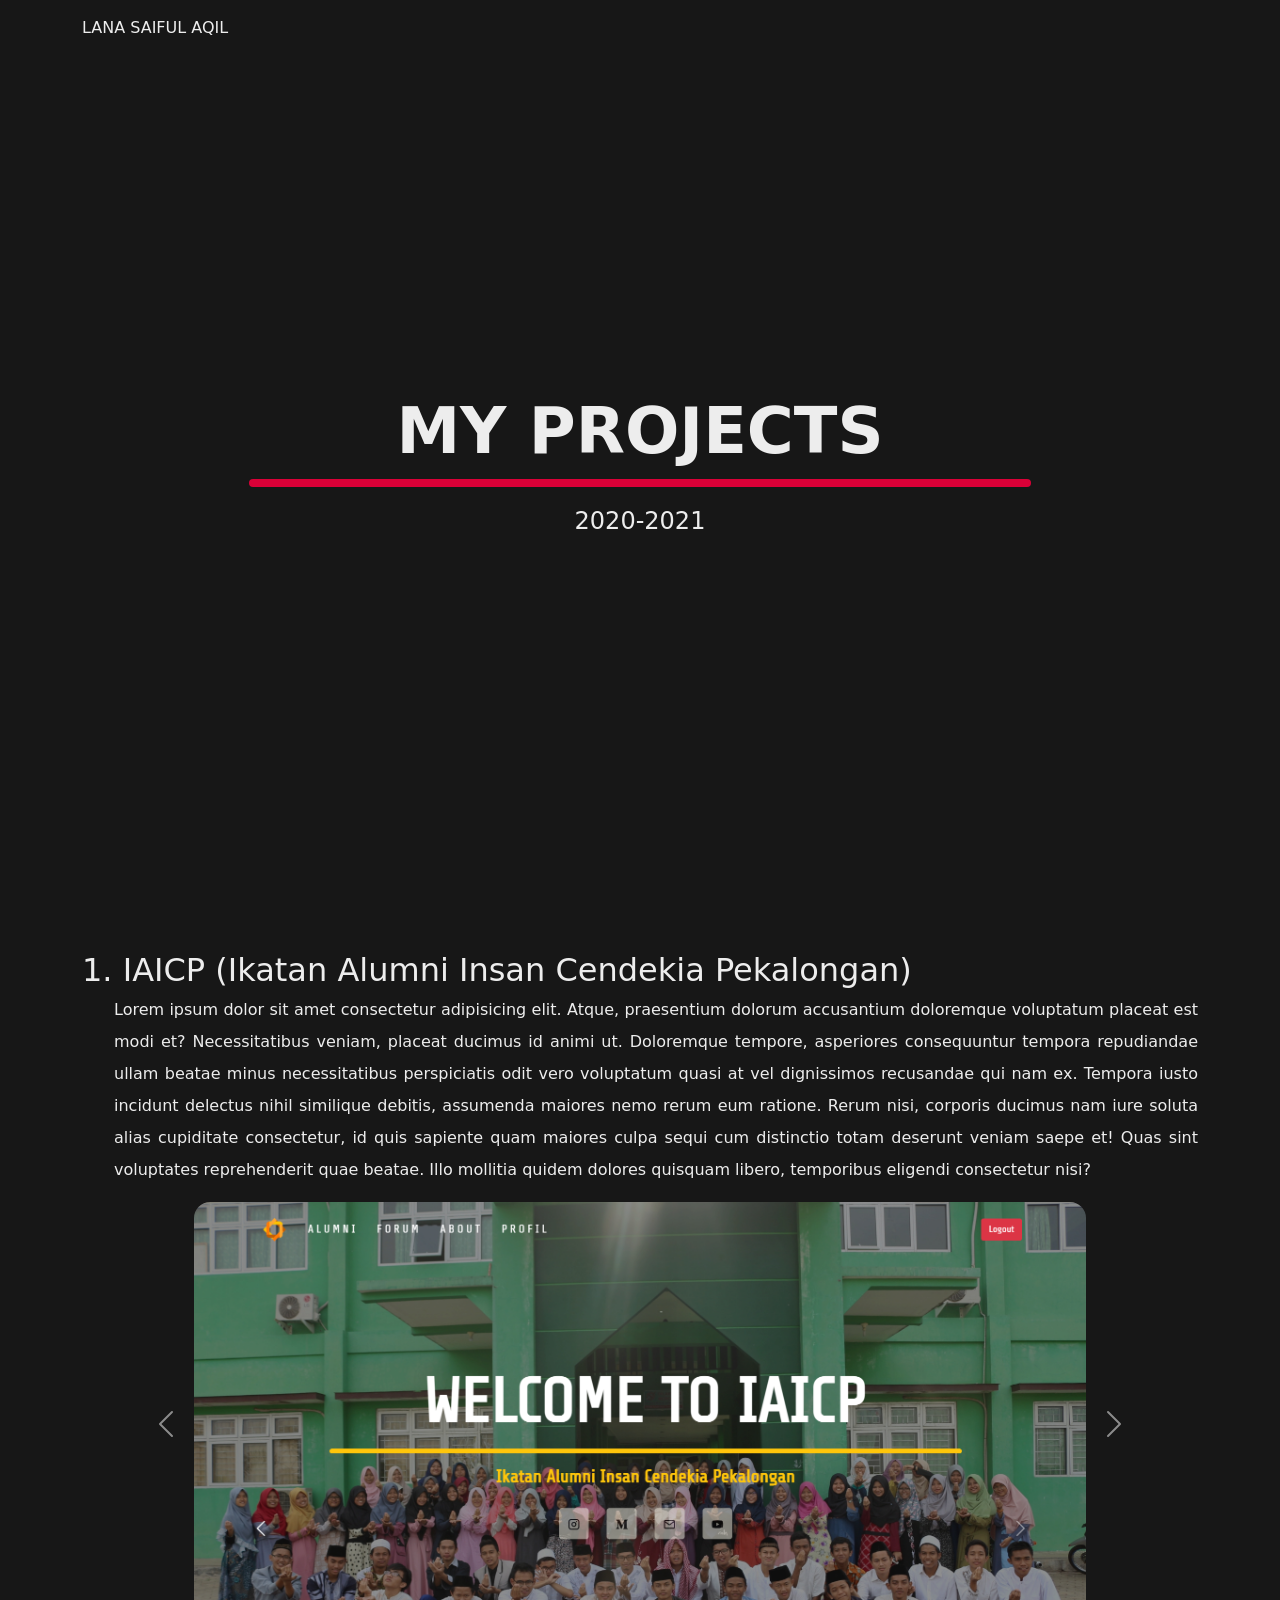
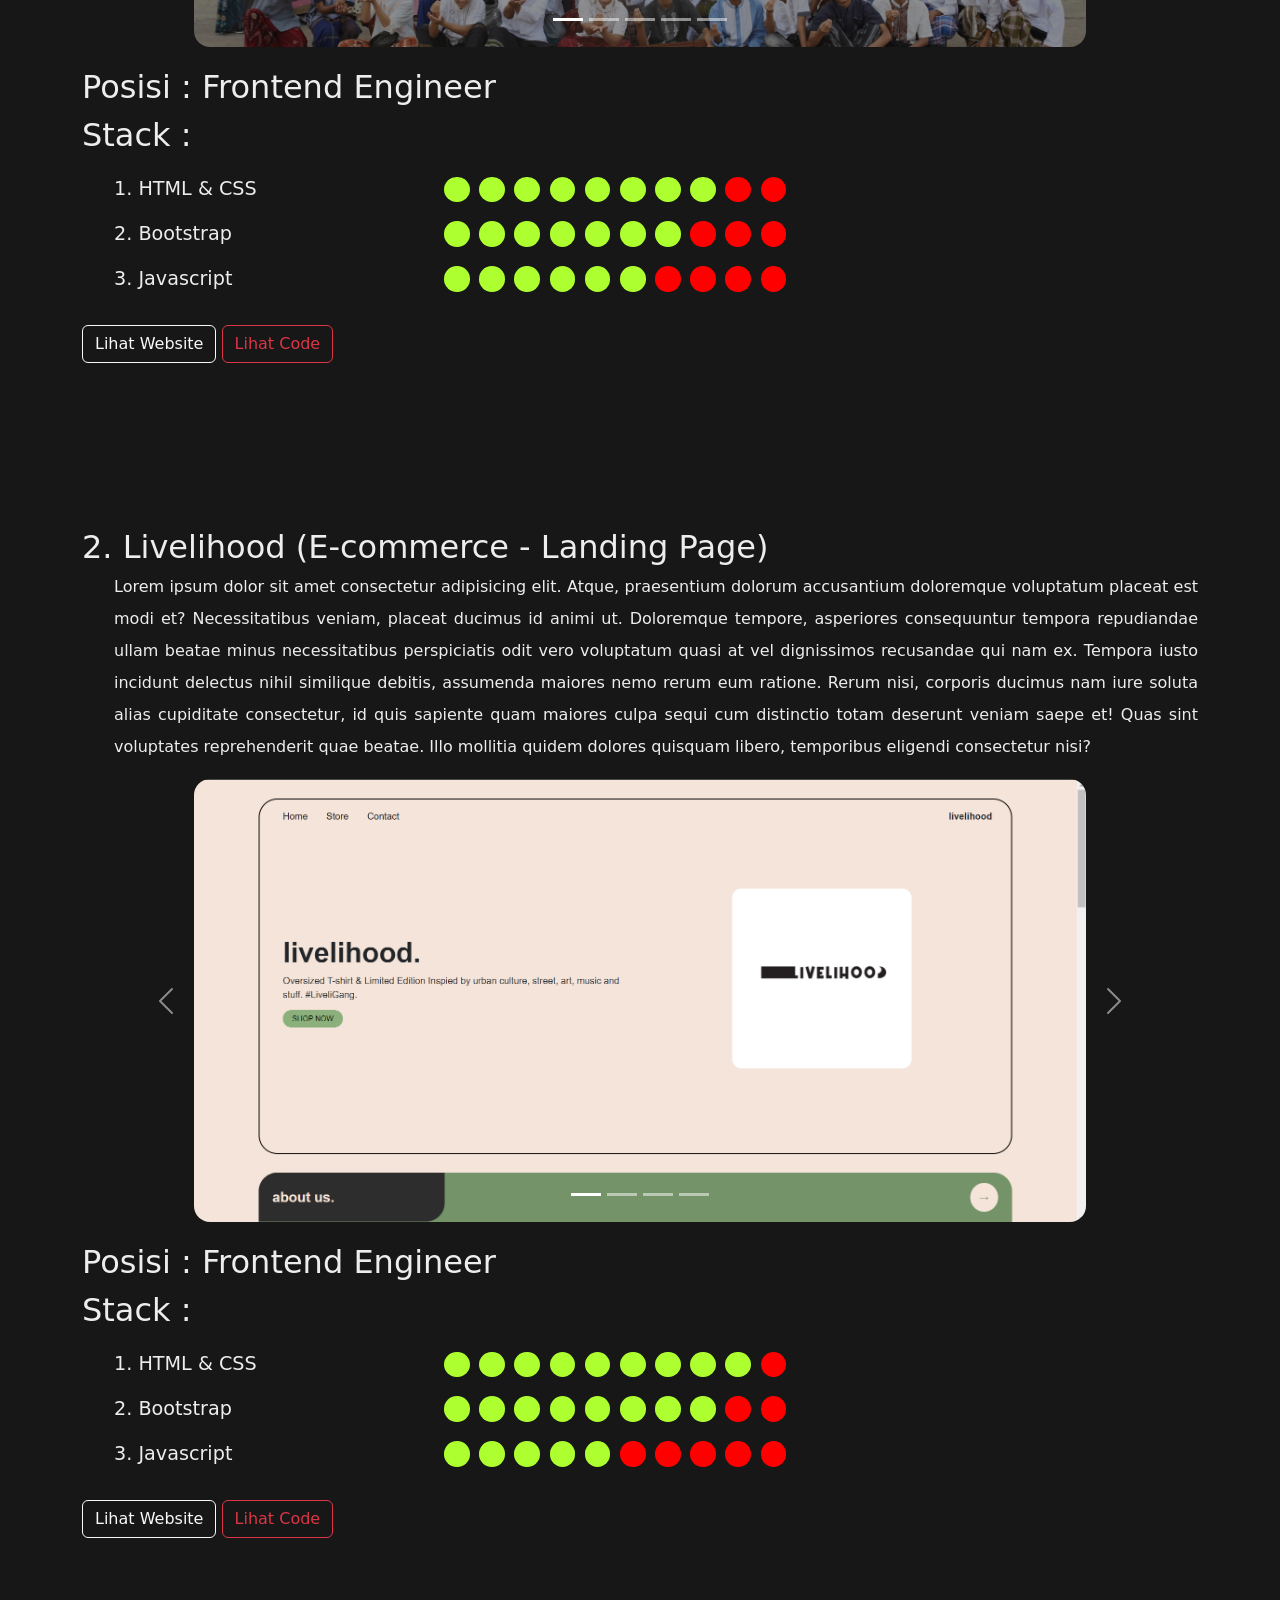
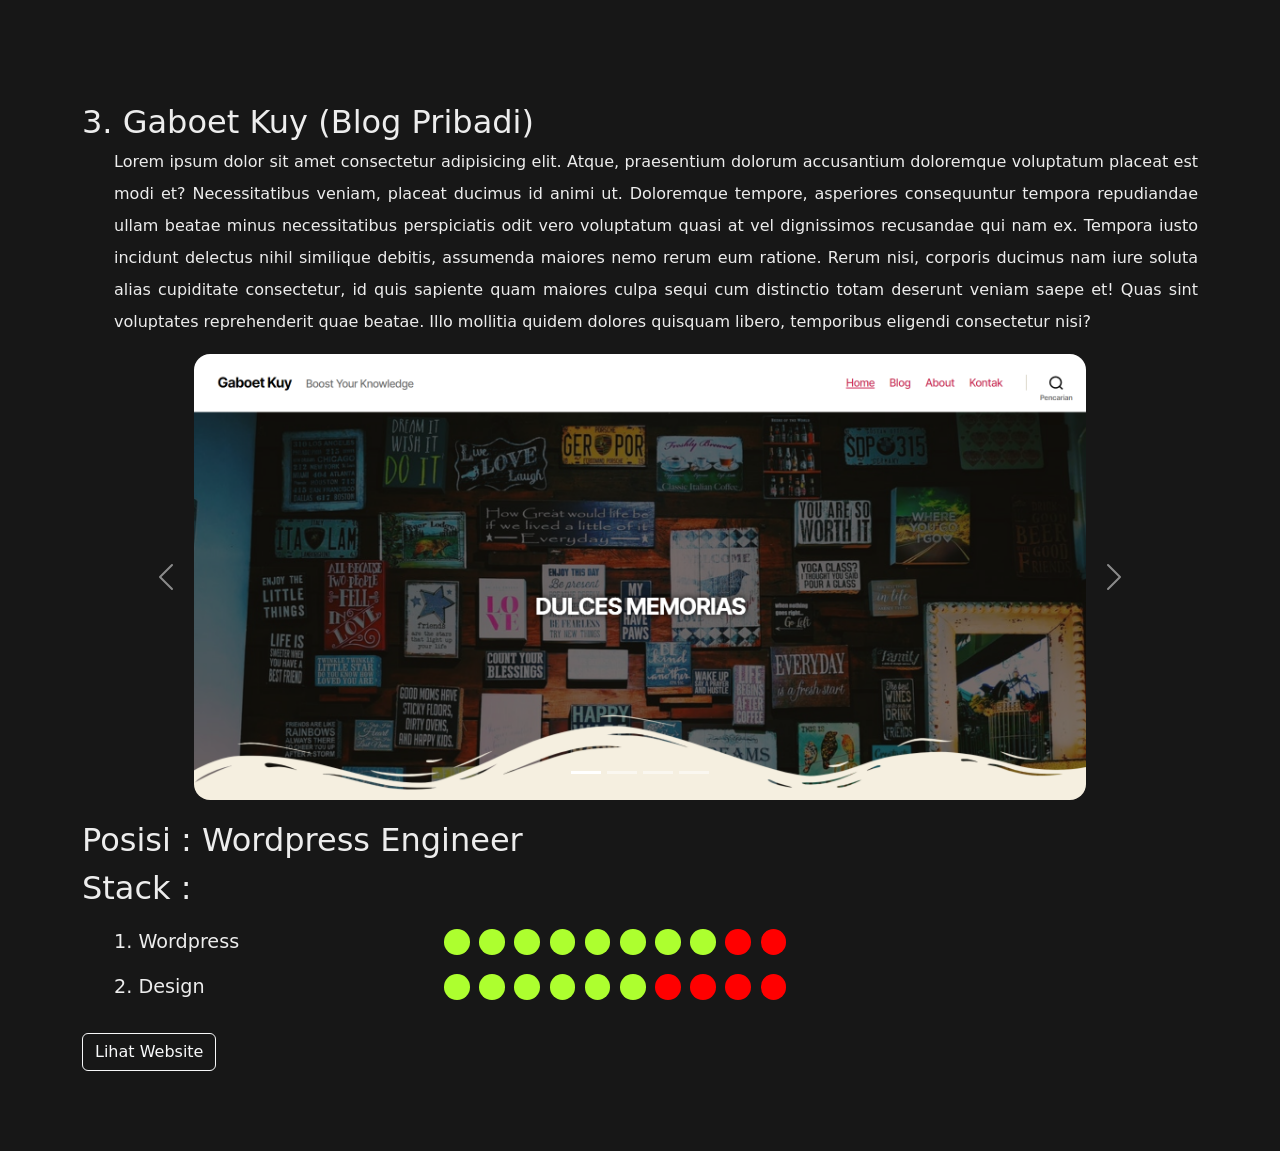
==== projects.html @ 725d843d "Add files via upload" ====
<!DOCTYPE html>
<html lang="en">

<head>
  <meta charset="UTF-8" />
  <meta http-equiv="X-UA-Compatible" content="IE=edge" />
  <meta name="viewport" content="width=device-width, initial-scale=1.0" />
  <title>Lana Saiful Aqil</title>

  <!-- CSS -->
  <link rel="stylesheet" href="css/projects.css" />
  <link href="https://cdn.jsdelivr.net/npm/bootstrap@5.1.0/dist/css/bootstrap.min.css" rel="stylesheet"
    integrity="sha384-KyZXEAg3QhqLMpG8r+8fhAXLRk2vvoC2f3B09zVXn8CA5QIVfZOJ3BCsw2P0p/We" crossorigin="anonymous" />
</head>

<body>
  <div class="header">
    <div class="container">
      <div class="judul"><a href="index.html">LANA SAIFUL AQIL</a></div>
    </div>
  </div>

  <div class="hero">
    <div class="container">
      <div class="judul">MY PROJECTS</div>
      <div class="horizontal-line"></div>
      <div class="deskripsi">2020-2021</div>
    </div>
  </div>

  <div class="p p1">
    <div class="container">
      <div class="judul">
        1. IAICP (Ikatan Alumni Insan Cendekia Pekalongan)
      </div>
      <div class="deskripsi">
        Lorem ipsum dolor sit amet consectetur adipisicing elit. Atque,
        praesentium dolorum accusantium doloremque voluptatum placeat est modi
        et? Necessitatibus veniam, placeat ducimus id animi ut. Doloremque
        tempore, asperiores consequuntur tempora repudiandae ullam beatae
        minus necessitatibus perspiciatis odit vero voluptatum quasi at vel
        dignissimos recusandae qui nam ex. Tempora iusto incidunt delectus
        nihil similique debitis, assumenda maiores nemo rerum eum ratione.
        Rerum nisi, corporis ducimus nam iure soluta alias cupiditate
        consectetur, id quis sapiente quam maiores culpa sequi cum distinctio
        totam deserunt veniam saepe et! Quas sint voluptates reprehenderit
        quae beatae. Illo mollitia quidem dolores quisquam libero, temporibus
        eligendi consectetur nisi?
      </div>
      <div class="gambar">
        <div id="carouselExampleCaptions" class="carousel slide" data-bs-ride="carousel">
          <div class="carousel-indicators">
            <button type="button" data-bs-target="#carouselExampleCaptions" data-bs-slide-to="0" class="active"
              aria-current="true" aria-label="Slide 1"></button>
            <button type="button" data-bs-target="#carouselExampleCaptions" data-bs-slide-to="1"
              aria-label="Slide 2"></button>
            <button type="button" data-bs-target="#carouselExampleCaptions" data-bs-slide-to="2"
              aria-label="Slide 3"></button>
            <button type="button" data-bs-target="#carouselExampleCaptions" data-bs-slide-to="3"
              aria-label="Slide 4"></button>
            <button type="button" data-bs-target="#carouselExampleCaptions" data-bs-slide-to="4"
              aria-label="Slide 5"></button>
          </div>
          <div class="carousel-inner">
            <div class="carousel-item active">
              <img src="img/project/1.png" class="d-block" alt="First Slide" />
              
            </div>
            <div class="carousel-item">
              <img src="img/project/1_2.png" class="d-block" alt="Second Slide" />
              
            </div>
            <div class="carousel-item">
              <img src="img/project/1_3.png" class="d-block" alt="Third Slide" />
            
            </div>
            <div class="carousel-item">
              <img src="img/project/1_4.png" class="d-block" alt="Fourth Slide" />
              
            </div>
            <div class="carousel-item">
              <img src="img/project/1_5.png" class="d-block" alt="Fifth Slide" />
              
            </div>
          </div>
          <button class="carousel-control-prev" type="button" data-bs-target="#carouselExampleCaptions"
            data-bs-slide="prev">
            <span class="carousel-control-prev-icon" aria-hidden="true"></span>
            <span class="visually-hidden">Previous</span>
          </button>
          <button class="carousel-control-next" type="button" data-bs-target="#carouselExampleCaptions"
            data-bs-slide="next">
            <span class="carousel-control-next-icon" aria-hidden="true"></span>
            <span class="visually-hidden">Next</span>
          </button>
        </div>
      </div>
      <div class="stack">
        <div class="posisi">Posisi : Frontend Engineer</div>
        <div class="judul-stack">Stack :</div>
        <div class="stack-items">
          <div class="stack-item">
            <div class="nama-item">1. HTML & CSS</div>
            <div class="stars">
              <div class="star"></div>
              <div class="star"></div>
              <div class="star"></div>
              <div class="star"></div>
              <div class="star"></div>
              <div class="star"></div>
              <div class="star"></div>
              <div class="star"></div>
              <div class="not-star"></div>
              <div class="not-star"></div>
            </div>
          </div>
          <div class="stack-item">
            <div class="nama-item">2. Bootstrap</div>
            <div class="stars">
              <div class="star"></div>
              <div class="star"></div>
              <div class="star"></div>
              <div class="star"></div>
              <div class="star"></div>
              <div class="star"></div>
              <div class="star"></div>
              <div class="not-star"></div>
              <div class="not-star"></div>
              <div class="not-star"></div>
            </div>
          </div>
          <div class="stack-item">
            <div class="nama-item">3. Javascript</div>
            <div class="stars">
              <div class="star"></div>
              <div class="star"></div>
              <div class="star"></div>
              <div class="star"></div>
              <div class="star"></div>
              <div class="star"></div>
              <div class="not-star"></div>
              <div class="not-star"></div>
              <div class="not-star"></div>
              <div class="not-star"></div>
            </div>
          </div>
        </div>
      </div>
      <div class="button">
        <a href="https://iaicp.xyz/guest-index.php"><span class="btn btn-outline-light">Lihat Website</span></a>
        <a href="https://github.com/lazaaq/IAICP"><span class="btn btn-outline-danger">Lihat Code</span></a>
      </div>
    </div>
  </div>

  <div class="p p1">
    <div class="container">
      <div class="judul">
        2. Livelihood (E-commerce - Landing Page)
      </div>
      <div class="deskripsi">
        Lorem ipsum dolor sit amet consectetur adipisicing elit. Atque,
        praesentium dolorum accusantium doloremque voluptatum placeat est modi
        et? Necessitatibus veniam, placeat ducimus id animi ut. Doloremque
        tempore, asperiores consequuntur tempora repudiandae ullam beatae
        minus necessitatibus perspiciatis odit vero voluptatum quasi at vel
        dignissimos recusandae qui nam ex. Tempora iusto incidunt delectus
        nihil similique debitis, assumenda maiores nemo rerum eum ratione.
        Rerum nisi, corporis ducimus nam iure soluta alias cupiditate
        consectetur, id quis sapiente quam maiores culpa sequi cum distinctio
        totam deserunt veniam saepe et! Quas sint voluptates reprehenderit
        quae beatae. Illo mollitia quidem dolores quisquam libero, temporibus
        eligendi consectetur nisi?
      </div>
      <div class="gambar">
        <div id="carouselExampleCaptions2" class="carousel slide" data-bs-ride="carousel">
          <div class="carousel-indicators">
            <button type="button" data-bs-target="#carouselExampleCaptions2" data-bs-slide-to="0" class="active"
              aria-current="true" aria-label="Slide 1"></button>
            <button type="button" data-bs-target="#carouselExampleCaptions2" data-bs-slide-to="1"
              aria-label="Slide 2"></button>
            <button type="button" data-bs-target="#carouselExampleCaptions2" data-bs-slide-to="2"
              aria-label="Slide 3"></button>
            <button type="button" data-bs-target="#carouselExampleCaptions2" data-bs-slide-to="3"
              aria-label="Slide 4"></button>
          </div>
          <div class="carousel-inner">
            <div class="carousel-item active">
              <img src="img/project/2.png" class="d-block" alt="First Slide" />
            </div>
            <div class="carousel-item">
              <img src="img/project/2_1.png" class="d-block" alt="Second Slide" />
            </div>
            <div class="carousel-item">
              <img src="img/project/2_2.png" class="d-block" alt="Third Slide" />
            </div>
            <div class="carousel-item">
              <img src="img/project/2_3.png" class="d-block" alt="Fourth Slide" />
            </div>
          </div>
          <button class="carousel-control-prev" type="button" data-bs-target="#carouselExampleCaptions2"
            data-bs-slide="prev">
            <span class="carousel-control-prev-icon" aria-hidden="true"></span>
            <span class="visually-hidden">Previous</span>
          </button>
          <button class="carousel-control-next" type="button" data-bs-target="#carouselExampleCaptions2"
            data-bs-slide="next">
            <span class="carousel-control-next-icon" aria-hidden="true"></span>
            <span class="visually-hidden">Next</span>
          </button>
        </div>
      </div>
      <div class="stack">
        <div class="posisi">Posisi : Frontend Engineer</div>
        <div class="judul-stack">Stack :</div>
        <div class="stack-items">
          <div class="stack-item">
            <div class="nama-item">1. HTML & CSS</div>
            <div class="stars">
              <div class="star"></div>
              <div class="star"></div>
              <div class="star"></div>
              <div class="star"></div>
              <div class="star"></div>
              <div class="star"></div>
              <div class="star"></div>
              <div class="star"></div>
              <div class="star"></div>
              <div class="not-star"></div>
            </div>
          </div>
          <div class="stack-item">
            <div class="nama-item">2. Bootstrap</div>
            <div class="stars">
              <div class="star"></div>
              <div class="star"></div>
              <div class="star"></div>
              <div class="star"></div>
              <div class="star"></div>
              <div class="star"></div>
              <div class="star"></div>
              <div class="star"></div>
              <div class="not-star"></div>
              <div class="not-star"></div>
            </div>
          </div>
          <div class="stack-item">
            <div class="nama-item">3. Javascript</div>
            <div class="stars">
              <div class="star"></div>
              <div class="star"></div>
              <div class="star"></div>
              <div class="star"></div>
              <div class="star"></div>
              <div class="not-star"></div>
              <div class="not-star"></div>
              <div class="not-star"></div>
              <div class="not-star"></div>
              <div class="not-star"></div>
            </div>
          </div>
        </div>
      </div>
      <div class="button">
        <a href="https://liveligang.github.io"><span class="btn btn-outline-light">Lihat Website</span></a>
        <a href="https://github.com/lazaaq/liveligang.github.io"><span class="btn btn-outline-danger">Lihat Code</span></a>
      </div>
    </div>
  </div>

  <div class="p p1">
    <div class="container">
      <div class="judul">
        3. Gaboet Kuy (Blog Pribadi)
      </div>
      <div class="deskripsi">
        Lorem ipsum dolor sit amet consectetur adipisicing elit. Atque,
        praesentium dolorum accusantium doloremque voluptatum placeat est modi
        et? Necessitatibus veniam, placeat ducimus id animi ut. Doloremque
        tempore, asperiores consequuntur tempora repudiandae ullam beatae
        minus necessitatibus perspiciatis odit vero voluptatum quasi at vel
        dignissimos recusandae qui nam ex. Tempora iusto incidunt delectus
        nihil similique debitis, assumenda maiores nemo rerum eum ratione.
        Rerum nisi, corporis ducimus nam iure soluta alias cupiditate
        consectetur, id quis sapiente quam maiores culpa sequi cum distinctio
        totam deserunt veniam saepe et! Quas sint voluptates reprehenderit
        quae beatae. Illo mollitia quidem dolores quisquam libero, temporibus
        eligendi consectetur nisi?
      </div>
      <div class="gambar">
        <div id="carouselExampleCaptions3" class="carousel slide" data-bs-ride="carousel">
          <div class="carousel-indicators">
            <button type="button" data-bs-target="#carouselExampleCaptions3" data-bs-slide-to="0" class="active"
              aria-current="true" aria-label="Slide 1"></button>
            <button type="button" data-bs-target="#carouselExampleCaptions3" data-bs-slide-to="1"
              aria-label="Slide 2"></button>
            <button type="button" data-bs-target="#carouselExampleCaptions3" data-bs-slide-to="2"
              aria-label="Slide 3"></button>
            <button type="button" data-bs-target="#carouselExampleCaptions3" data-bs-slide-to="3"
              aria-label="Slide 4"></button>
          </div>
          <div class="carousel-inner">
            <div class="carousel-item active">
              <img src="img/project/3.png" class="d-block" alt="First Slide" />
            </div>
            <div class="carousel-item">
              <img src="img/project/3_1.png" class="d-block" alt="Second Slide" />
            </div>
            <div class="carousel-item">
              <img src="img/project/3_2.png" class="d-block" alt="Third Slide" />
            </div>
            <div class="carousel-item">
              <img src="img/project/3_3.png" class="d-block" alt="Fourth Slide" />
            </div>
          </div>
          <button class="carousel-control-prev" type="button" data-bs-target="#carouselExampleCaptions3"
            data-bs-slide="prev">
            <span class="carousel-control-prev-icon" aria-hidden="true"></span>
            <span class="visually-hidden">Previous</span>
          </button>
          <button class="carousel-control-next" type="button" data-bs-target="#carouselExampleCaptions3"
            data-bs-slide="next">
            <span class="carousel-control-next-icon" aria-hidden="true"></span>
            <span class="visually-hidden">Next</span>
          </button>
        </div>
      </div>
      <div class="stack">
        <div class="posisi">Posisi : Wordpress Engineer</div>
        <div class="judul-stack">Stack :</div>
        <div class="stack-items">
          <div class="stack-item">
            <div class="nama-item">1. Wordpress</div>
            <div class="stars">
              <div class="star"></div>
              <div class="star"></div>
              <div class="star"></div>
              <div class="star"></div>
              <div class="star"></div>
              <div class="star"></div>
              <div class="star"></div>
              <div class="star"></div>
              <div class="not-star"></div>
              <div class="not-star"></div>
            </div>
          </div>
          <div class="stack-item">
            <div class="nama-item">2. Design</div>
            <div class="stars">
              <div class="star"></div>
              <div class="star"></div>
              <div class="star"></div>
              <div class="star"></div>
              <div class="star"></div>
              <div class="star"></div>
              <div class="not-star"></div>
              <div class="not-star"></div>
              <div class="not-star"></div>
              <div class="not-star"></div>
            </div>
          </div>
        </div>
      </div>
      <div class="button">
        <a href="https://gaboetkuy.xyz"><span class="btn btn-outline-light">Lihat Website</span></a>
      </div>
    </div>
  </div>

  <script src="https://cdn.jsdelivr.net/npm/bootstrap@5.1.0/dist/js/bootstrap.bundle.min.js" integrity="sha384-U1DAWAznBHeqEIlVSCgzq+c9gqGAJn5c/t99JyeKa9xxaYpSvHU5awsuZVVFIhvj" crossorigin="anonymous"></script>
</body>

</html>
---- css/projects.css ----
body {
    background-color: #242424;
    font-family: sans-serif;
}

.header {
    background-color: #171717;
    padding: 1rem 0;
}
.header .judul {
    font-weight: 500;
    font-size: 1rem;
}
.header .judul a {
    text-decoration: none;
    color: #EDEDED;
}

.hero {
    background-color: #171717;
    height: 90vh;
    display: flex;
    justify-content: center;
    align-items: center;
}
.hero .container {
    text-align: center;
}
.hero .judul {
    font-weight: 700;
    font-size: 4rem;
    color: #EDEDED;
}
.hero .horizontal-line {
    width: 70%;
    height: 0.5rem;
    border-radius: 0.25rem;
    background-color: #DA0037;
    margin: auto;
}
.hero .deskripsi {
    color: #EDEDED;
    font-weight: 300;
    font-size: 1.5rem;
    margin-top: 1rem;
}
.p {
    background-color: #171717;
    padding: 5rem 0;
    color: #EDEDED;
}
.p .judul {
    font-weight: 500;
    font-size: 2rem;
}
.p .deskripsi {
    margin-left: 2rem;
    line-height: 2rem;
    text-align: justify;
}
.p .gambar {
    margin-top: 1rem;
    text-align: center;
}
.p .gambar img {
    width: 80%;
    height: auto;
    border-radius: 1rem;
    margin: auto;
}
.p .carousel-caption {
    color: white;
    font-weight: 700;
}
.p .stack {
    margin-top: 1rem;
}
.p .stack .posisi {
    font-weight: 500;
    font-size: 2rem;
}
.p .stack .judul-stack {
    font-weight: 500;
    font-size: 2rem;
}
.p .stack-items {
    margin-left: 2rem;
    margin-top: 1rem;
}
.p .stack .stack-item {
    font-weight: 400;
    font-size: 1.2rem;
    display: flex;
    align-items: center;
    margin: 1rem 0;
}
.p .stack .stack-item .nama-item {
    width: 30%;
}
.p .stars {
    display: flex;
    align-items: center;
}
.p .star {
    background-color: greenyellow;
    padding: 0.8rem;
    border-radius: 50%;
    width: fit-content;
    margin: 0 0.3rem;
}
.p .not-star {
    background-color: red;
    padding: 0.8rem;
    border-radius: 50%;
    width: fit-content;
    margin: 0 0.3rem;
}
.p .button {
    margin-top: 2rem;
}
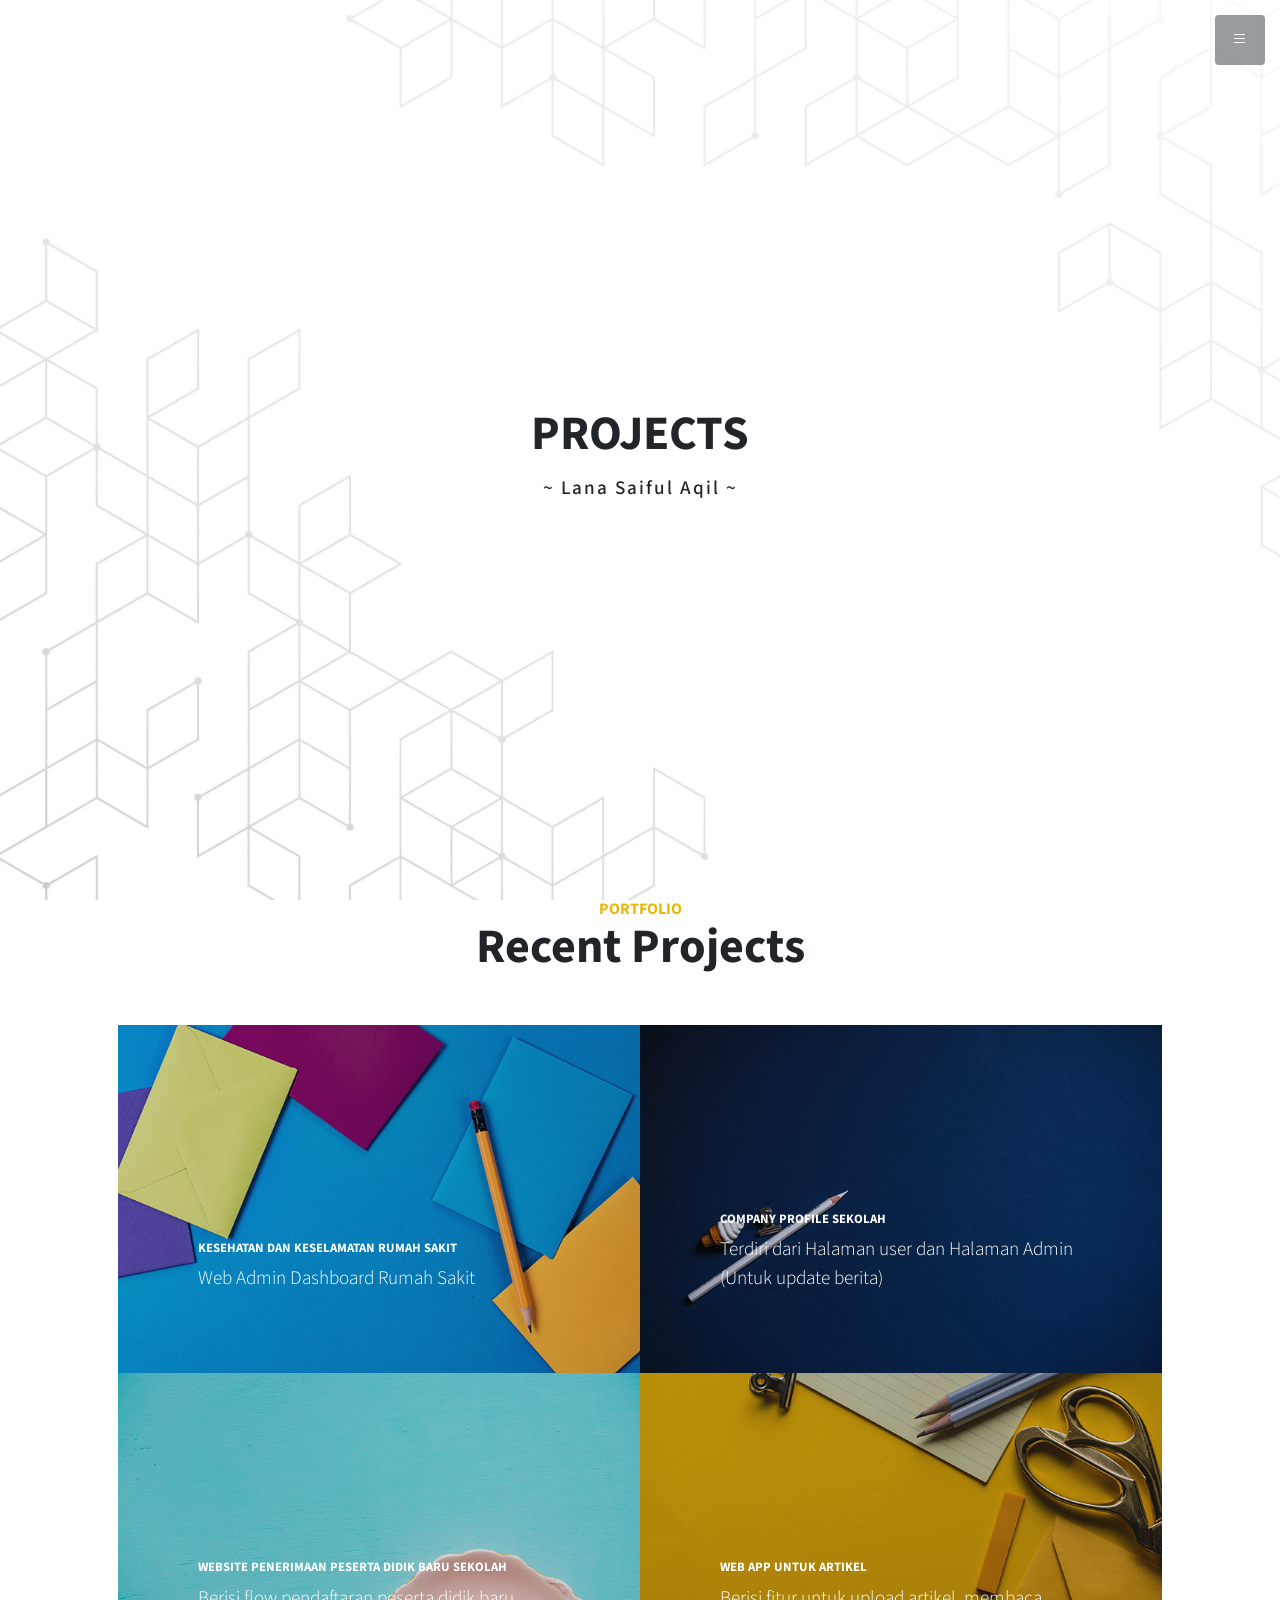
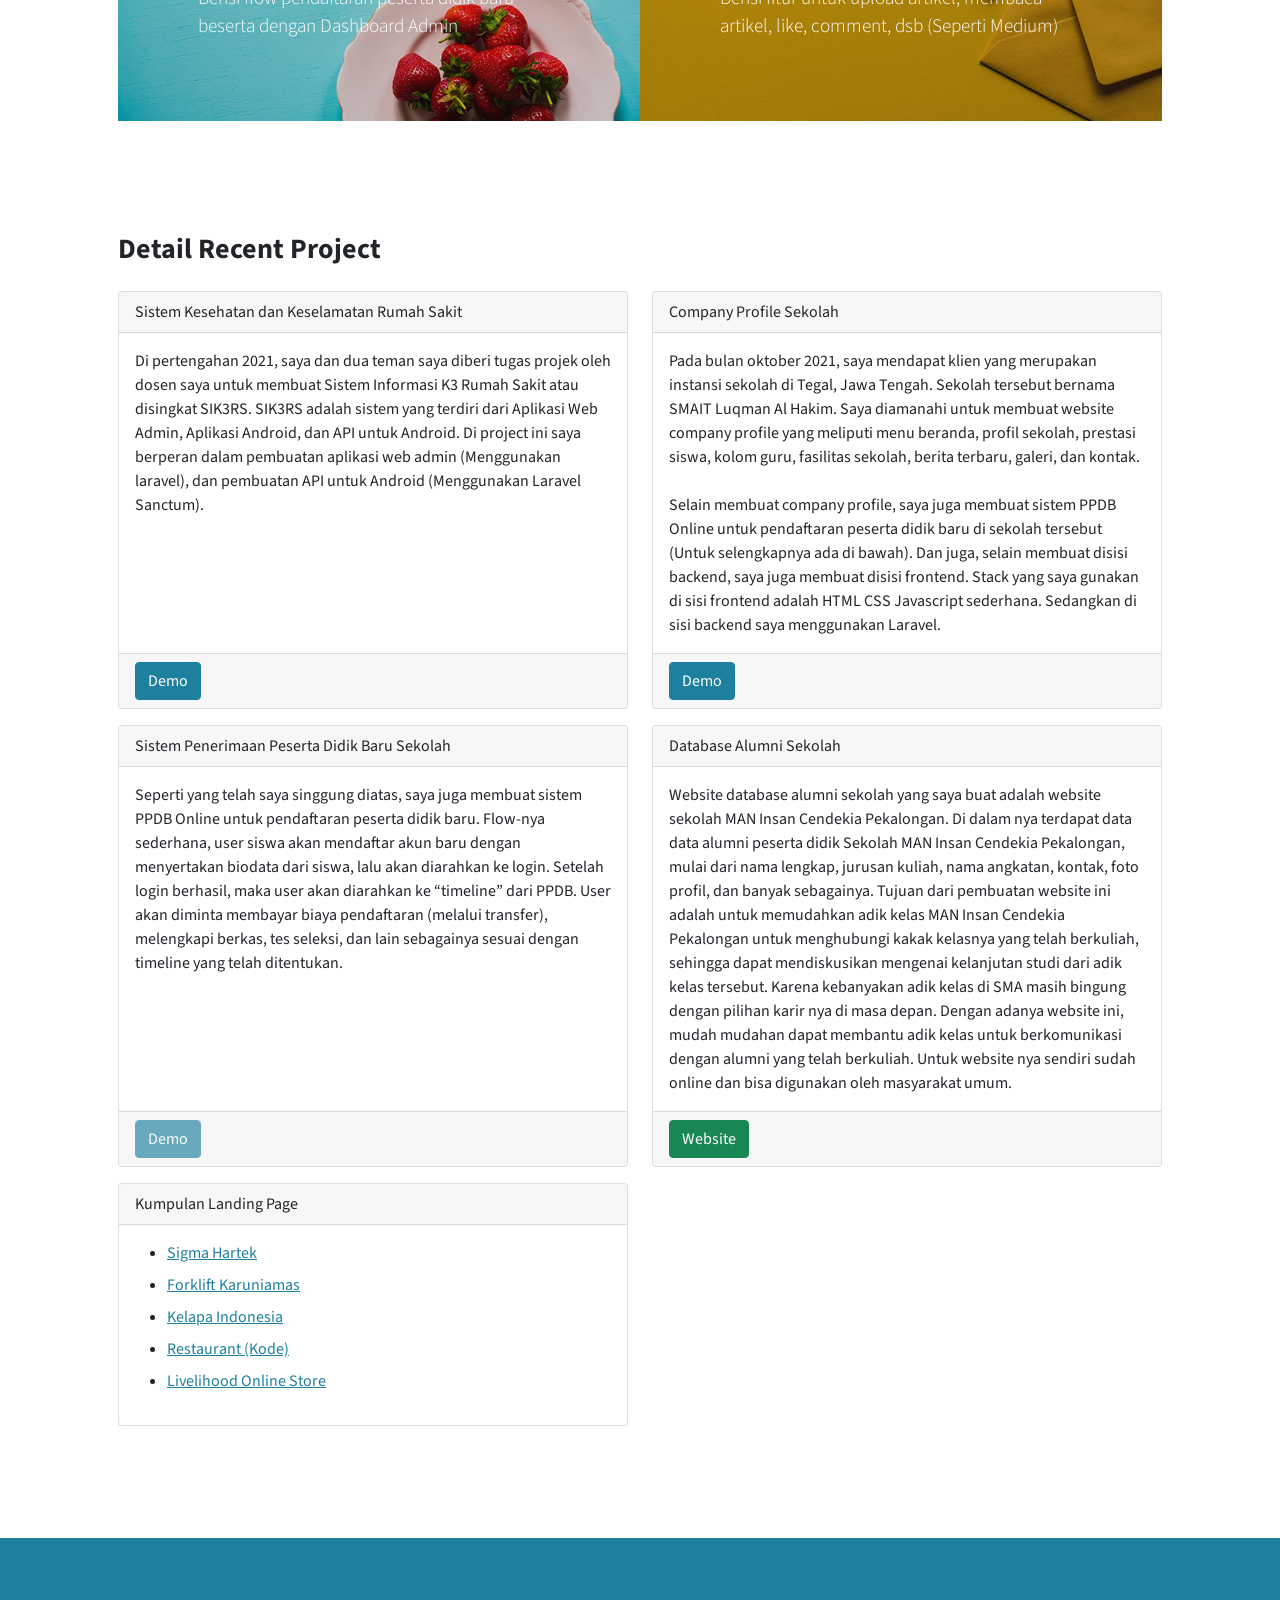
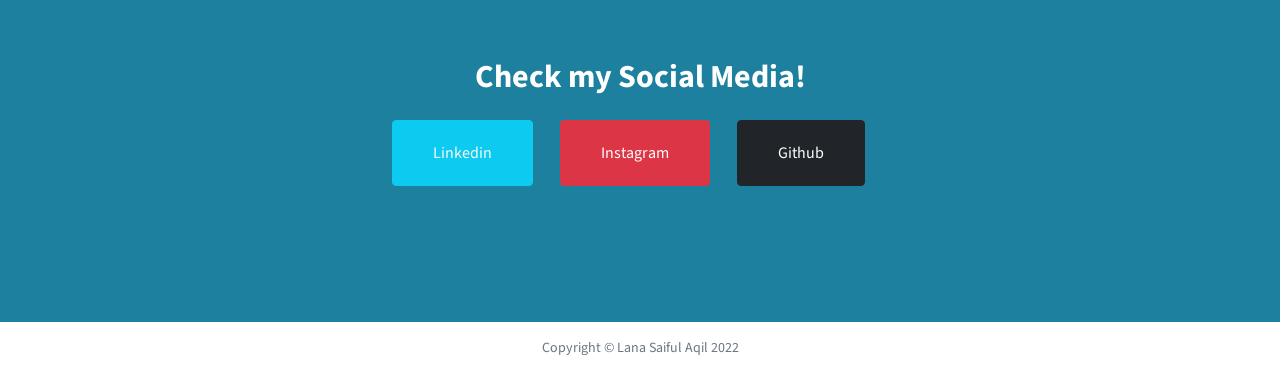
==== commit 751c8cd9: "First Commit" ====
--- a/projects.html
+++ b/projects.html
@@ -1,373 +1,214 @@
-<!DOCTYPE html>
-<html lang="en">
-
-<head>
-  <meta charset="UTF-8" />
-  <meta http-equiv="X-UA-Compatible" content="IE=edge" />
-  <meta name="viewport" content="width=device-width, initial-scale=1.0" />
-  <title>Lana Saiful Aqil</title>
-
-  <!-- CSS -->
-  <link rel="stylesheet" href="css/projects.css" />
-  <link href="https://cdn.jsdelivr.net/npm/bootstrap@5.1.0/dist/css/bootstrap.min.css" rel="stylesheet"
-    integrity="sha384-KyZXEAg3QhqLMpG8r+8fhAXLRk2vvoC2f3B09zVXn8CA5QIVfZOJ3BCsw2P0p/We" crossorigin="anonymous" />
-</head>
-
-<body>
-  <div class="header">
-    <div class="container">
-      <div class="judul"><a href="index.html">LANA SAIFUL AQIL</a></div>
-    </div>
-  </div>
-
-  <div class="hero">
-    <div class="container">
-      <div class="judul">MY PROJECTS</div>
-      <div class="horizontal-line"></div>
-      <div class="deskripsi">2020-2021</div>
-    </div>
-  </div>
-
-  <div class="p p1">
-    <div class="container">
-      <div class="judul">
-        1. IAICP (Ikatan Alumni Insan Cendekia Pekalongan)
-      </div>
-      <div class="deskripsi">
-        Lorem ipsum dolor sit amet consectetur adipisicing elit. Atque,
-        praesentium dolorum accusantium doloremque voluptatum placeat est modi
-        et? Necessitatibus veniam, placeat ducimus id animi ut. Doloremque
-        tempore, asperiores consequuntur tempora repudiandae ullam beatae
-        minus necessitatibus perspiciatis odit vero voluptatum quasi at vel
-        dignissimos recusandae qui nam ex. Tempora iusto incidunt delectus
-        nihil similique debitis, assumenda maiores nemo rerum eum ratione.
-        Rerum nisi, corporis ducimus nam iure soluta alias cupiditate
-        consectetur, id quis sapiente quam maiores culpa sequi cum distinctio
-        totam deserunt veniam saepe et! Quas sint voluptates reprehenderit
-        quae beatae. Illo mollitia quidem dolores quisquam libero, temporibus
-        eligendi consectetur nisi?
-      </div>
-      <div class="gambar">
-        <div id="carouselExampleCaptions" class="carousel slide" data-bs-ride="carousel">
-          <div class="carousel-indicators">
-            <button type="button" data-bs-target="#carouselExampleCaptions" data-bs-slide-to="0" class="active"
-              aria-current="true" aria-label="Slide 1"></button>
-            <button type="button" data-bs-target="#carouselExampleCaptions" data-bs-slide-to="1"
-              aria-label="Slide 2"></button>
-            <button type="button" data-bs-target="#carouselExampleCaptions" data-bs-slide-to="2"
-              aria-label="Slide 3"></button>
-            <button type="button" data-bs-target="#carouselExampleCaptions" data-bs-slide-to="3"
-              aria-label="Slide 4"></button>
-            <button type="button" data-bs-target="#carouselExampleCaptions" data-bs-slide-to="4"
-              aria-label="Slide 5"></button>
-          </div>
-          <div class="carousel-inner">
-            <div class="carousel-item active">
-              <img src="img/project/1.png" class="d-block" alt="First Slide" />
-              
-            </div>
-            <div class="carousel-item">
-              <img src="img/project/1_2.png" class="d-block" alt="Second Slide" />
-              
-            </div>
-            <div class="carousel-item">
-              <img src="img/project/1_3.png" class="d-block" alt="Third Slide" />
-            
-            </div>
-            <div class="carousel-item">
-              <img src="img/project/1_4.png" class="d-block" alt="Fourth Slide" />
-              
-            </div>
-            <div class="carousel-item">
-              <img src="img/project/1_5.png" class="d-block" alt="Fifth Slide" />
-              
-            </div>
-          </div>
-          <button class="carousel-control-prev" type="button" data-bs-target="#carouselExampleCaptions"
-            data-bs-slide="prev">
-            <span class="carousel-control-prev-icon" aria-hidden="true"></span>
-            <span class="visually-hidden">Previous</span>
-          </button>
-          <button class="carousel-control-next" type="button" data-bs-target="#carouselExampleCaptions"
-            data-bs-slide="next">
-            <span class="carousel-control-next-icon" aria-hidden="true"></span>
-            <span class="visually-hidden">Next</span>
-          </button>
-        </div>
-      </div>
-      <div class="stack">
-        <div class="posisi">Posisi : Frontend Engineer</div>
-        <div class="judul-stack">Stack :</div>
-        <div class="stack-items">
-          <div class="stack-item">
-            <div class="nama-item">1. HTML & CSS</div>
-            <div class="stars">
-              <div class="star"></div>
-              <div class="star"></div>
-              <div class="star"></div>
-              <div class="star"></div>
-              <div class="star"></div>
-              <div class="star"></div>
-              <div class="star"></div>
-              <div class="star"></div>
-              <div class="not-star"></div>
-              <div class="not-star"></div>
-            </div>
-          </div>
-          <div class="stack-item">
-            <div class="nama-item">2. Bootstrap</div>
-            <div class="stars">
-              <div class="star"></div>
-              <div class="star"></div>
-              <div class="star"></div>
-              <div class="star"></div>
-              <div class="star"></div>
-              <div class="star"></div>
-              <div class="star"></div>
-              <div class="not-star"></div>
-              <div class="not-star"></div>
-              <div class="not-star"></div>
-            </div>
-          </div>
-          <div class="stack-item">
-            <div class="nama-item">3. Javascript</div>
-            <div class="stars">
-              <div class="star"></div>
-              <div class="star"></div>
-              <div class="star"></div>
-              <div class="star"></div>
-              <div class="star"></div>
-              <div class="star"></div>
-              <div class="not-star"></div>
-              <div class="not-star"></div>
-              <div class="not-star"></div>
-              <div class="not-star"></div>
-            </div>
-          </div>
-        </div>
-      </div>
-      <div class="button">
-        <a href="https://iaicp.xyz/guest-index.php"><span class="btn btn-outline-light">Lihat Website</span></a>
-        <a href="https://github.com/lazaaq/IAICP"><span class="btn btn-outline-danger">Lihat Code</span></a>
-      </div>
-    </div>
-  </div>
-
-  <div class="p p1">
-    <div class="container">
-      <div class="judul">
-        2. Livelihood (E-commerce - Landing Page)
-      </div>
-      <div class="deskripsi">
-        Lorem ipsum dolor sit amet consectetur adipisicing elit. Atque,
-        praesentium dolorum accusantium doloremque voluptatum placeat est modi
-        et? Necessitatibus veniam, placeat ducimus id animi ut. Doloremque
-        tempore, asperiores consequuntur tempora repudiandae ullam beatae
-        minus necessitatibus perspiciatis odit vero voluptatum quasi at vel
-        dignissimos recusandae qui nam ex. Tempora iusto incidunt delectus
-        nihil similique debitis, assumenda maiores nemo rerum eum ratione.
-        Rerum nisi, corporis ducimus nam iure soluta alias cupiditate
-        consectetur, id quis sapiente quam maiores culpa sequi cum distinctio
-        totam deserunt veniam saepe et! Quas sint voluptates reprehenderit
-        quae beatae. Illo mollitia quidem dolores quisquam libero, temporibus
-        eligendi consectetur nisi?
-      </div>
-      <div class="gambar">
-        <div id="carouselExampleCaptions2" class="carousel slide" data-bs-ride="carousel">
-          <div class="carousel-indicators">
-            <button type="button" data-bs-target="#carouselExampleCaptions2" data-bs-slide-to="0" class="active"
-              aria-current="true" aria-label="Slide 1"></button>
-            <button type="button" data-bs-target="#carouselExampleCaptions2" data-bs-slide-to="1"
-              aria-label="Slide 2"></button>
-            <button type="button" data-bs-target="#carouselExampleCaptions2" data-bs-slide-to="2"
-              aria-label="Slide 3"></button>
-            <button type="button" data-bs-target="#carouselExampleCaptions2" data-bs-slide-to="3"
-              aria-label="Slide 4"></button>
-          </div>
-          <div class="carousel-inner">
-            <div class="carousel-item active">
-              <img src="img/project/2.png" class="d-block" alt="First Slide" />
-            </div>
-            <div class="carousel-item">
-              <img src="img/project/2_1.png" class="d-block" alt="Second Slide" />
-            </div>
-            <div class="carousel-item">
-              <img src="img/project/2_2.png" class="d-block" alt="Third Slide" />
-            </div>
-            <div class="carousel-item">
-              <img src="img/project/2_3.png" class="d-block" alt="Fourth Slide" />
-            </div>
-          </div>
-          <button class="carousel-control-prev" type="button" data-bs-target="#carouselExampleCaptions2"
-            data-bs-slide="prev">
-            <span class="carousel-control-prev-icon" aria-hidden="true"></span>
-            <span class="visually-hidden">Previous</span>
-          </button>
-          <button class="carousel-control-next" type="button" data-bs-target="#carouselExampleCaptions2"
-            data-bs-slide="next">
-            <span class="carousel-control-next-icon" aria-hidden="true"></span>
-            <span class="visually-hidden">Next</span>
-          </button>
-        </div>
-      </div>
-      <div class="stack">
-        <div class="posisi">Posisi : Frontend Engineer</div>
-        <div class="judul-stack">Stack :</div>
-        <div class="stack-items">
-          <div class="stack-item">
-            <div class="nama-item">1. HTML & CSS</div>
-            <div class="stars">
-              <div class="star"></div>
-              <div class="star"></div>
-              <div class="star"></div>
-              <div class="star"></div>
-              <div class="star"></div>
-              <div class="star"></div>
-              <div class="star"></div>
-              <div class="star"></div>
-              <div class="star"></div>
-              <div class="not-star"></div>
-            </div>
-          </div>
-          <div class="stack-item">
-            <div class="nama-item">2. Bootstrap</div>
-            <div class="stars">
-              <div class="star"></div>
-              <div class="star"></div>
-              <div class="star"></div>
-              <div class="star"></div>
-              <div class="star"></div>
-              <div class="star"></div>
-              <div class="star"></div>
-              <div class="star"></div>
-              <div class="not-star"></div>
-              <div class="not-star"></div>
-            </div>
-          </div>
-          <div class="stack-item">
-            <div class="nama-item">3. Javascript</div>
-            <div class="stars">
-              <div class="star"></div>
-              <div class="star"></div>
-              <div class="star"></div>
-              <div class="star"></div>
-              <div class="star"></div>
-              <div class="not-star"></div>
-              <div class="not-star"></div>
-              <div class="not-star"></div>
-              <div class="not-star"></div>
-              <div class="not-star"></div>
-            </div>
-          </div>
-        </div>
-      </div>
-      <div class="button">
-        <a href="https://liveligang.github.io"><span class="btn btn-outline-light">Lihat Website</span></a>
-        <a href="https://github.com/lazaaq/liveligang.github.io"><span class="btn btn-outline-danger">Lihat Code</span></a>
-      </div>
-    </div>
-  </div>
-
-  <div class="p p1">
-    <div class="container">
-      <div class="judul">
-        3. Gaboet Kuy (Blog Pribadi)
-      </div>
-      <div class="deskripsi">
-        Lorem ipsum dolor sit amet consectetur adipisicing elit. Atque,
-        praesentium dolorum accusantium doloremque voluptatum placeat est modi
-        et? Necessitatibus veniam, placeat ducimus id animi ut. Doloremque
-        tempore, asperiores consequuntur tempora repudiandae ullam beatae
-        minus necessitatibus perspiciatis odit vero voluptatum quasi at vel
-        dignissimos recusandae qui nam ex. Tempora iusto incidunt delectus
-        nihil similique debitis, assumenda maiores nemo rerum eum ratione.
-        Rerum nisi, corporis ducimus nam iure soluta alias cupiditate
-        consectetur, id quis sapiente quam maiores culpa sequi cum distinctio
-        totam deserunt veniam saepe et! Quas sint voluptates reprehenderit
-        quae beatae. Illo mollitia quidem dolores quisquam libero, temporibus
-        eligendi consectetur nisi?
-      </div>
-      <div class="gambar">
-        <div id="carouselExampleCaptions3" class="carousel slide" data-bs-ride="carousel">
-          <div class="carousel-indicators">
-            <button type="button" data-bs-target="#carouselExampleCaptions3" data-bs-slide-to="0" class="active"
-              aria-current="true" aria-label="Slide 1"></button>
-            <button type="button" data-bs-target="#carouselExampleCaptions3" data-bs-slide-to="1"
-              aria-label="Slide 2"></button>
-            <button type="button" data-bs-target="#carouselExampleCaptions3" data-bs-slide-to="2"
-              aria-label="Slide 3"></button>
-            <button type="button" data-bs-target="#carouselExampleCaptions3" data-bs-slide-to="3"
-              aria-label="Slide 4"></button>
-          </div>
-          <div class="carousel-inner">
-            <div class="carousel-item active">
-              <img src="img/project/3.png" class="d-block" alt="First Slide" />
-            </div>
-            <div class="carousel-item">
-              <img src="img/project/3_1.png" class="d-block" alt="Second Slide" />
-            </div>
-            <div class="carousel-item">
-              <img src="img/project/3_2.png" class="d-block" alt="Third Slide" />
-            </div>
-            <div class="carousel-item">
-              <img src="img/project/3_3.png" class="d-block" alt="Fourth Slide" />
-            </div>
-          </div>
-          <button class="carousel-control-prev" type="button" data-bs-target="#carouselExampleCaptions3"
-            data-bs-slide="prev">
-            <span class="carousel-control-prev-icon" aria-hidden="true"></span>
-            <span class="visually-hidden">Previous</span>
-          </button>
-          <button class="carousel-control-next" type="button" data-bs-target="#carouselExampleCaptions3"
-            data-bs-slide="next">
-            <span class="carousel-control-next-icon" aria-hidden="true"></span>
-            <span class="visually-hidden">Next</span>
-          </button>
-        </div>
-      </div>
-      <div class="stack">
-        <div class="posisi">Posisi : Wordpress Engineer</div>
-        <div class="judul-stack">Stack :</div>
-        <div class="stack-items">
-          <div class="stack-item">
-            <div class="nama-item">1. Wordpress</div>
-            <div class="stars">
-              <div class="star"></div>
-              <div class="star"></div>
-              <div class="star"></div>
-              <div class="star"></div>
-              <div class="star"></div>
-              <div class="star"></div>
-              <div class="star"></div>
-              <div class="star"></div>
-              <div class="not-star"></div>
-              <div class="not-star"></div>
-            </div>
-          </div>
-          <div class="stack-item">
-            <div class="nama-item">2. Design</div>
-            <div class="stars">
-              <div class="star"></div>
-              <div class="star"></div>
-              <div class="star"></div>
-              <div class="star"></div>
-              <div class="star"></div>
-              <div class="star"></div>
-              <div class="not-star"></div>
-              <div class="not-star"></div>
-              <div class="not-star"></div>
-              <div class="not-star"></div>
-            </div>
-          </div>
-        </div>
-      </div>
-      <div class="button">
-        <a href="https://gaboetkuy.xyz"><span class="btn btn-outline-light">Lihat Website</span></a>
-      </div>
-    </div>
-  </div>
-
-  <script src="https://cdn.jsdelivr.net/npm/bootstrap@5.1.0/dist/js/bootstrap.bundle.min.js" integrity="sha384-U1DAWAznBHeqEIlVSCgzq+c9gqGAJn5c/t99JyeKa9xxaYpSvHU5awsuZVVFIhvj" crossorigin="anonymous"></script>
-</body>
-
+<!DOCTYPE html>
+<html lang="en">
+    <head>
+        <meta charset="utf-8" />
+        <meta name="viewport" content="width=device-width, initial-scale=1, shrink-to-fit=no" />
+        <meta name="description" content="" />
+        <meta name="author" content="" />
+        <title>Lana Saiful Aqil</title>
+        <!-- Favicon-->
+        <link rel="icon" type="image/x-icon" href="assets/favicon.ico" />
+        <!-- Simple line icons-->
+        <link rel="stylesheet" href="https://cdn.jsdelivr.net/npm/bootstrap-icons@1.7.2/font/bootstrap-icons.css">
+        <!-- Google fonts-->
+        <link href="https://fonts.googleapis.com/css?family=Source+Sans+Pro:300,400,700,300italic,400italic,700italic" rel="stylesheet" type="text/css" />
+        <!-- Core theme CSS (includes Bootstrap)-->
+        <link href="css/styles.css" rel="stylesheet" />
+    </head>
+    <body id="page-top" style="background-color: #fff;">
+        <!-- Navigation-->
+        <a class="menu-toggle rounded" href="#"><i class="bi bi-list"></i></a>
+        <nav id="sidebar-wrapper">
+            <ul class="sidebar-nav">
+                <li class="sidebar-brand"><a href="#">Menu</a></li>
+                <li class="sidebar-nav-item"><a href="index.html#">Home</a></li>
+                <li class="sidebar-nav-item"><a href="skills.html#">Skills</a></li>
+                <li class="sidebar-nav-item"><a href="projects.html#">Projects</a></li>
+            </ul>
+        </nav>
+
+        <header class="d-flex align-items-center h-100">
+            <div class="container px-4 px-lg-5 text-center">
+                <div class="mb-1 judul-hero">PROJECTS</div>
+                <div class="nama">~ Lana Saiful Aqil ~</div>
+            </div>
+        </header>
+        <style>
+            header {
+                background-image: url('assets/img/bg/2.jpg');
+                background-repeat: no-repeat;
+                background-size: cover;
+                background-attachment: fixed;
+            }
+            header .judul-hero {
+                font-size: 3rem;
+                font-weight: 700;
+            }
+            header .nama {
+                font-size: 1.2rem;
+                font-weight: 500;
+                letter-spacing: 2px;
+            }
+        </style>
+
+        <section class="body" style="margin-bottom: 7rem;">
+            <div class="container px-4 px-lg-5">
+                <div class="content-section-heading text-center">
+                    <h3 class="text-secondary mb-0">Portfolio</h3>
+                    <h2 class="mb-5">Recent Projects</h2>
+                </div>
+                <div class="row gx-0">
+                    <div class="col-lg-6">
+                        <a class="portfolio-item" href="#k3rs">
+                            <div class="caption">
+                                <div class="caption-content">
+                                    <div class="h2">Kesehatan dan Keselamatan Rumah Sakit</div>
+                                    <p class="mb-0">Web Admin Dashboard Rumah Sakit</p>
+                                </div>
+                            </div>
+                            <img class="img-fluid" src="assets/img/portfolio-1.jpg" alt="..." />
+                        </a>
+                    </div>
+                    <div class="col-lg-6">
+                        <a class="portfolio-item" href="#comprosmait">
+                            <div class="caption">
+                                <div class="caption-content">
+                                    <div class="h2">Company Profile Sekolah</div>
+                                    <p class="mb-0">Terdiri dari Halaman user dan Halaman Admin (Untuk update berita)</p>
+                                </div>
+                            </div>
+                            <img class="img-fluid" src="assets/img/portfolio-2.jpg" alt="..." />
+                        </a>
+                    </div>
+                    <div class="col-lg-6">
+                        <a class="portfolio-item" href="#ppdbsmait">
+                            <div class="caption">
+                                <div class="caption-content">
+                                    <div class="h2">Website Penerimaan Peserta Didik Baru Sekolah</div>
+                                    <p class="mb-0">Berisi flow pendaftaran peserta didik baru beserta dengan Dashboard Admin</p>
+                                </div>
+                            </div>
+                            <img class="img-fluid" src="assets/img/portfolio-3.jpg" alt="..." />
+                        </a>
+                    </div>
+                    <div class="col-lg-6">
+                        <a class="portfolio-item" href="#postify">
+                            <div class="caption">
+                                <div class="caption-content">
+                                    <div class="h2">Web App untuk Artikel</div>
+                                    <p class="mb-0">Berisi fitur untuk upload artikel, membaca artikel, like, comment, dsb (Seperti Medium)</p>
+                                </div>
+                            </div>
+                            <img class="img-fluid" src="assets/img/portfolio-4.jpg" alt="..." />
+                        </a>
+                    </div>
+                </div>
+                <div class="row" style="margin-top: 7rem;">
+                    <h3>Detail Recent Project</h3>
+                    <div class="col-lg-6 mt-3">
+                        <div class="card h-100">
+                            <div class="card-header">
+                                Sistem Kesehatan dan Keselamatan Rumah Sakit
+                            </div>
+                            <div class="card-body">
+                                Di pertengahan 2021, saya dan dua teman saya diberi tugas projek oleh dosen saya untuk membuat Sistem Informasi K3 Rumah Sakit atau disingkat SIK3RS. SIK3RS adalah sistem yang terdiri dari Aplikasi Web Admin, Aplikasi Android, dan API untuk Android. Di project ini saya berperan dalam pembuatan aplikasi web admin (Menggunakan laravel), dan pembuatan API untuk Android (Menggunakan Laravel Sanctum).
+                            </div>
+                            <div class="card-footer">
+                                <a href="https://drive.google.com/file/d/1OnoKEo0PoMIBnzUDPNNZVV86n5EFK_5u/view?usp=sharing" class="btn btn-primary" class="">Demo</a>
+                            </div>
+                        </div>
+                    </div>
+                    <div class="col-lg-6 mt-3">
+                        <div class="card h-100">
+                            <div class="card-header">
+                                Company Profile Sekolah
+                            </div>
+                            <div class="card-body">
+                                Pada bulan oktober 2021, saya mendapat klien yang merupakan instansi sekolah di Tegal, Jawa Tengah. Sekolah tersebut bernama SMAIT Luqman Al Hakim. Saya diamanahi untuk membuat website company profile yang meliputi menu beranda, profil sekolah, prestasi siswa, kolom guru, fasilitas sekolah, berita terbaru, galeri, dan kontak.
+                                <br><br>
+                                Selain membuat company profile, saya juga membuat sistem PPDB Online untuk pendaftaran peserta didik baru di sekolah tersebut (Untuk selengkapnya ada di bawah). Dan juga, selain membuat disisi backend, saya juga membuat disisi frontend. Stack yang saya gunakan di sisi frontend adalah HTML CSS Javascript sederhana. Sedangkan di sisi backend saya menggunakan Laravel.
+                            </div>
+                            <div class="card-footer">
+                                <a href="https://drive.google.com/file/d/1OnoKEo0PoMIBnzUDPNNZVV86n5EFK_5u/view?usp=sharing" class="btn btn-primary" class="">Demo</a>
+                            </div>
+                        </div>
+                    </div>
+                    <div class="col-lg-6 mt-3">
+                        <div class="card h-100">
+                            <div class="card-header">
+                                Sistem Penerimaan Peserta Didik Baru Sekolah
+                            </div>
+                            <div class="card-body">
+                                Seperti yang telah saya singgung diatas, saya juga membuat sistem PPDB Online untuk pendaftaran peserta didik baru. Flow-nya sederhana, user siswa akan mendaftar akun baru dengan menyertakan biodata dari siswa, lalu akan diarahkan ke login. Setelah login berhasil, maka user akan diarahkan ke “timeline” dari PPDB. User akan diminta membayar biaya pendaftaran (melalui transfer), melengkapi berkas, tes seleksi, dan lain sebagainya sesuai dengan timeline yang telah ditentukan.
+                            </div>
+                            <div class="card-footer">
+                                <button class="btn btn-primary" disabled>Demo</button>
+                            </div>
+                        </div>
+                    </div>
+                    <div class="col-lg-6 mt-3">
+                        <div class="card h-100">
+                            <div class="card-header">
+                                Database Alumni Sekolah
+                            </div>
+                            <div class="card-body">
+                                Website database alumni sekolah yang saya buat adalah website sekolah MAN Insan Cendekia Pekalongan. Di dalam nya terdapat data data alumni peserta didik Sekolah MAN Insan Cendekia Pekalongan, mulai dari nama lengkap, jurusan kuliah, nama angkatan, kontak, foto profil, dan banyak sebagainya. Tujuan dari pembuatan website ini adalah untuk memudahkan adik kelas MAN Insan Cendekia Pekalongan untuk menghubungi kakak kelasnya yang telah berkuliah, sehingga dapat mendiskusikan mengenai kelanjutan studi dari adik kelas tersebut. Karena kebanyakan adik kelas di SMA masih bingung dengan pilihan karir nya di masa depan. Dengan adanya website ini, mudah mudahan dapat membantu adik kelas untuk berkomunikasi dengan alumni yang telah berkuliah. Untuk website nya sendiri sudah online dan bisa digunakan oleh masyarakat umum.
+                            </div>
+                            <div class="card-footer">
+                                <a href="https://iaicp.xyz/login.php" class="btn btn-success">Website</a>
+                            </div>
+                        </div>
+                    </div>
+                    <div class="col-lg-6 mt-3">
+                        <div class="card">
+                            <div class="card-header">
+                                Kumpulan Landing Page
+                            </div>
+                            <div class="card-body">
+                                <ul>
+                                    <li class="mb-2">
+                                        <a href="http://sigma-hartek.herokuapp.com/index.html" target="_blank" class="">Sigma Hartek</a>
+                                    </li>
+                                    <li class="mb-2">
+                                        <a href="http://karuniamasforklift.com/" target="_blank" class="">Forklift Karuniamas</a>
+                                    </li>
+                                    <li class="mb-2">
+                                        <a href="https://kelapaindonesia.herokuapp.com/" target="_blank" class="">Kelapa Indonesia</a>
+                                    </li>
+                                    <li class="mb-2">
+                                        <a href="https://github.com/lazaaq/compro-restaurant" target="_blank" class="">Restaurant (Kode)</a>
+                                    </li>
+                                    <li class="mb-2">
+                                        <a href="https://liveligang.github.io/" target="_blank" class="">Livelihood Online Store</a>
+                                    </li>
+                                </ul>
+                            </div>
+                        </div>
+                    </div>
+                </div>
+            </div>
+        </section>
+
+        <section class="content-section bg-primary text-white" id="contact">
+            <div class="container px-4 px-lg-5 text-center">
+                <h2 class="mb-4">Check my Social Media!</h2>
+                <a target="_blank" class="btn btn-xl btn-info me-4 text-light mb-3" href="https://www.linkedin.com/in/lana-saiful-aqil">Linkedin</a>
+                <a target="_blank" class="btn btn-xl btn-danger me-4 mb-3" href="https://www.instagram.com/lazaaqaazal">Instagram</a>
+                <a target="_blank" class="btn btn-xl btn-dark me-4 mb-3" href="https://www.github.com/lazaaq">Github</a>
+                <!-- <a class="btn btn-xl btn-light" href="#!">Dribbble</a> -->
+            </div>
+        </section>
+        <!-- Footer-->
+        <footer class="footer text-center" style="padding-top: 1rem; padding-bottom: 1rem;">
+            <div class="container px-4 px-lg-5">
+                <p class="text-muted small mb-0">Copyright &copy; Lana Saiful Aqil 2022</p>
+            </div>
+        </footer>
+
+        <a class="scroll-to-top rounded" href="#page-top"><i class="bi bi-arrow-up"></i></a>
+        <!-- Bootstrap core JS-->
+        <script src="https://cdn.jsdelivr.net/npm/bootstrap@5.1.3/dist/js/bootstrap.bundle.min.js"></script>
+        <!-- Core theme JS-->
+        <script src="js/scripts.js"></script>
+    </body>
 </html>
